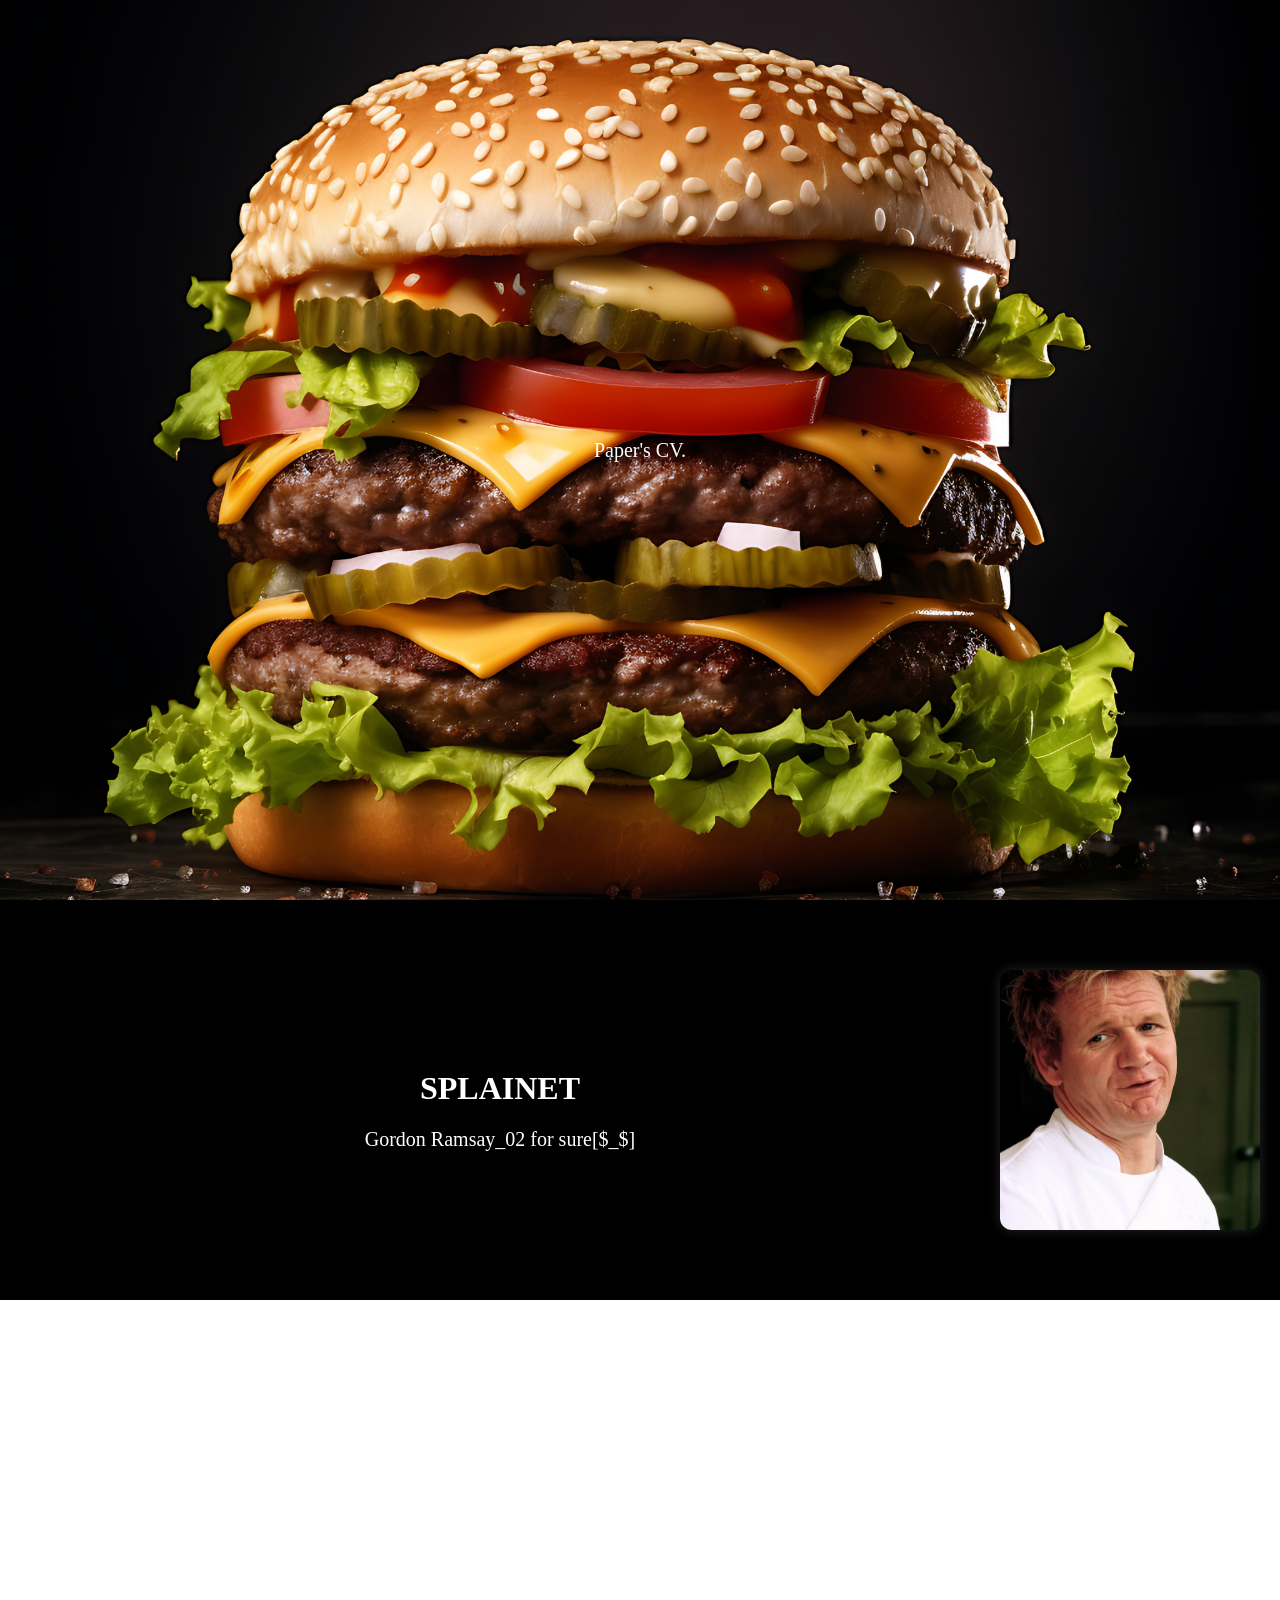
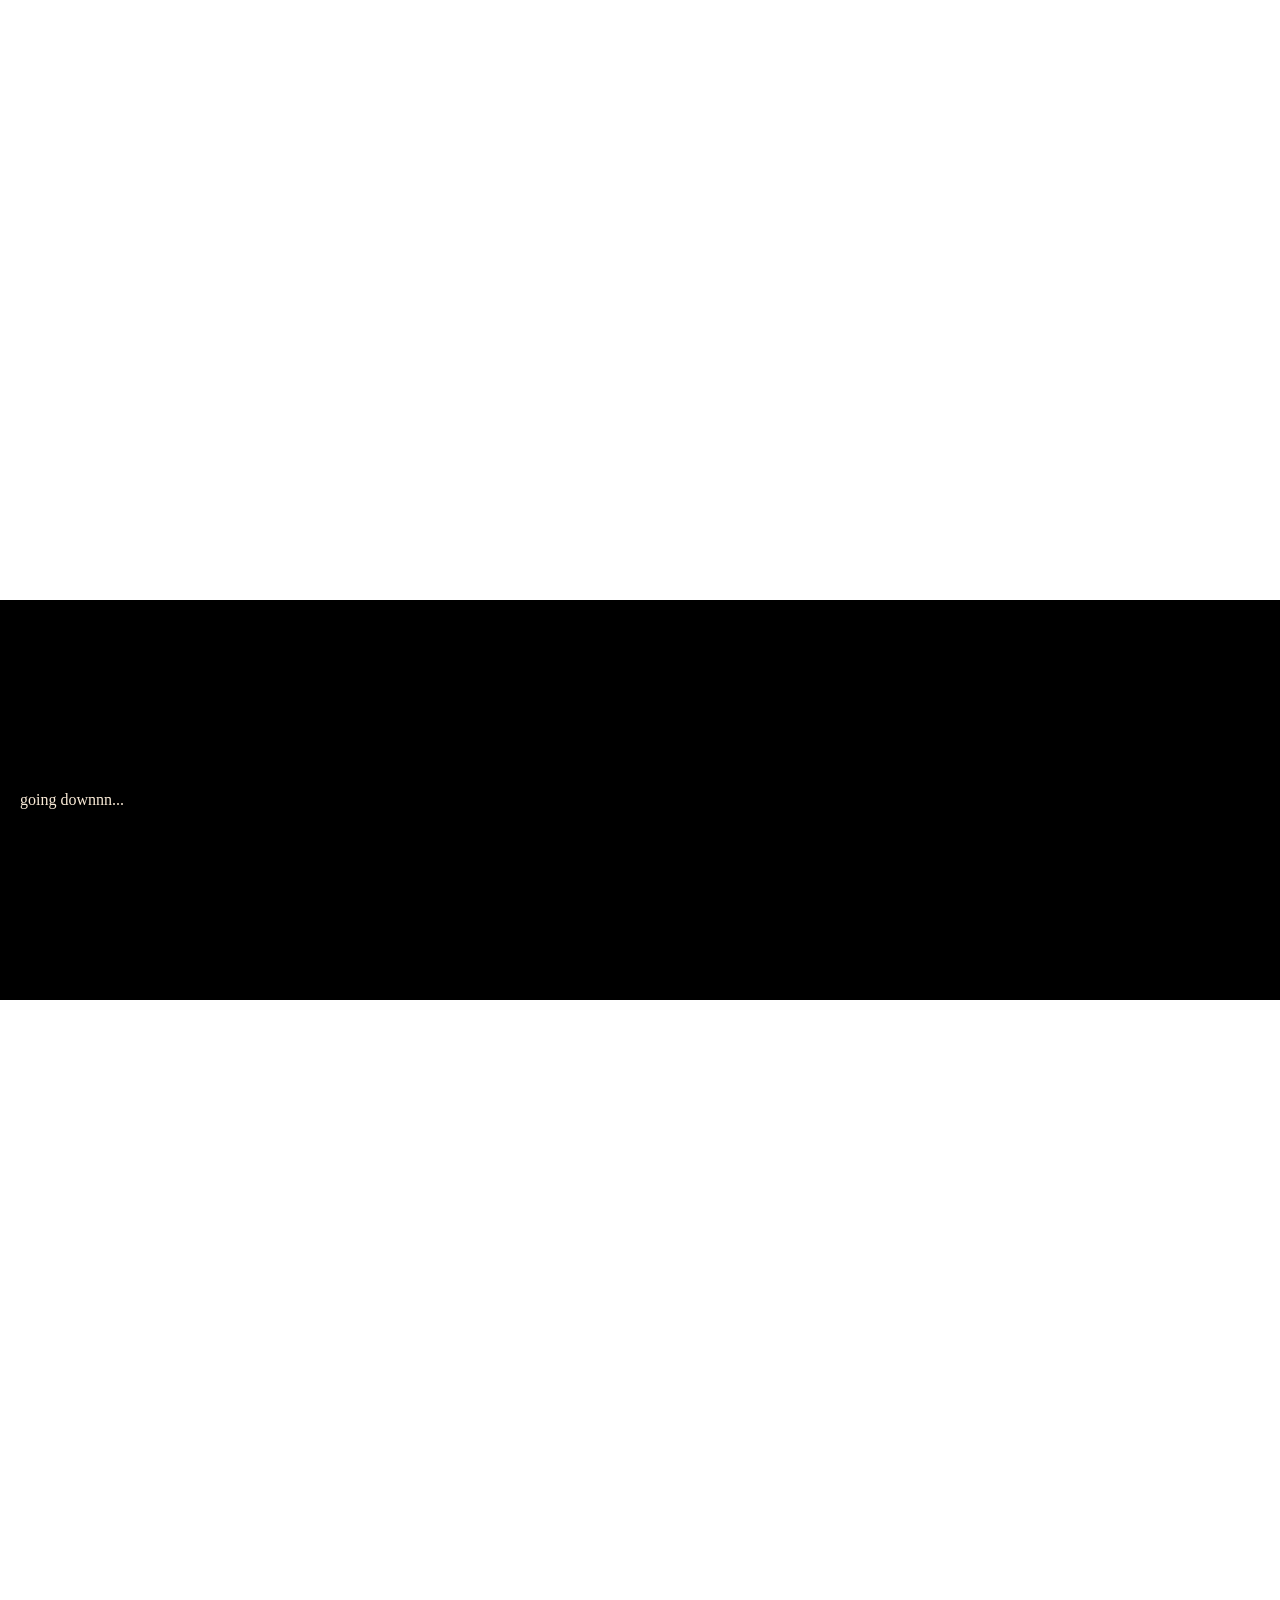
==== rush_paper/papercv.html @ 915e546f "rush notdone" ====
<!DOCTYPE html>
<head>

    <title>Paper's CV.</title>

    <link rel = "stylesheet" href = "papercv.css">

</head>

    <body>

        <div class = "burger">

            <p>Paper's CV.</p>
        </div>

        <div class="slided">
            <div class="text-block">
                <h1>SPLAINET</h1>
                <p>Gordon Ramsay_02 for sure[$_$]</p>
            </div>
            <div class="gordon"></div>
        </div>

        <div class ="hotdog">
            <p>SKILLS</p>
        </div>

        <div class="slided">
                going downnn...
                
        </div>

        <div class ="burger">
            <p>contact.</p>
        </div>

        <script src="papercv.js"></script>
    </body>
---- rush_paper/papercv.css ----
html, body {
    height: 100%;
    margin: 0;
}

.burger {
    display: flex;
    justify-content: center;
    align-items: center;
    background-image: url("burger.jpg");
    height: 100%;
    background-attachment: fixed;
    background-position: center;
    background-repeat: no-repeat;
    background-size: cover;
}

.hotdog {
    display: flex;
    justify-content: center;
    align-items: center;
    background-image: url("hotdog.jpg");
    height: 100%;
    background-attachment: fixed;
    background-position: center;
    background-repeat: no-repeat;
    background-size: cover;
}

h1 {
    width: 100%;
    height: auto;
    color: white;
    text-align: center;
}

p {
    width: 100%;
    height: auto;
    color: white;
    font-size: 20px;
    font-weight: lighter;
    text-align: center;
    margin: 0;
}

.slided {
    height: 400px;
    width: 100%;
    background-color: rgb(0, 0, 0);
    color: antiquewhite;
    font-size: 16px;
    display: flex;
    justify-content: space-between;
    align-items: center;
    gap: 20px;
    padding: 20px;
    box-sizing: border-box;
}

.text-block {
    flex: 1;
    color: white;
}

.gordon {
    width: 260px;
    height: 260px;
    border-radius: 12px;
    background-image: url("gordon.png");
    background-size: cover;
    background-position: center;
    background-repeat: no-repeat;
    box-shadow: 0 0 12px rgba(255, 255, 255, 0.15);
}
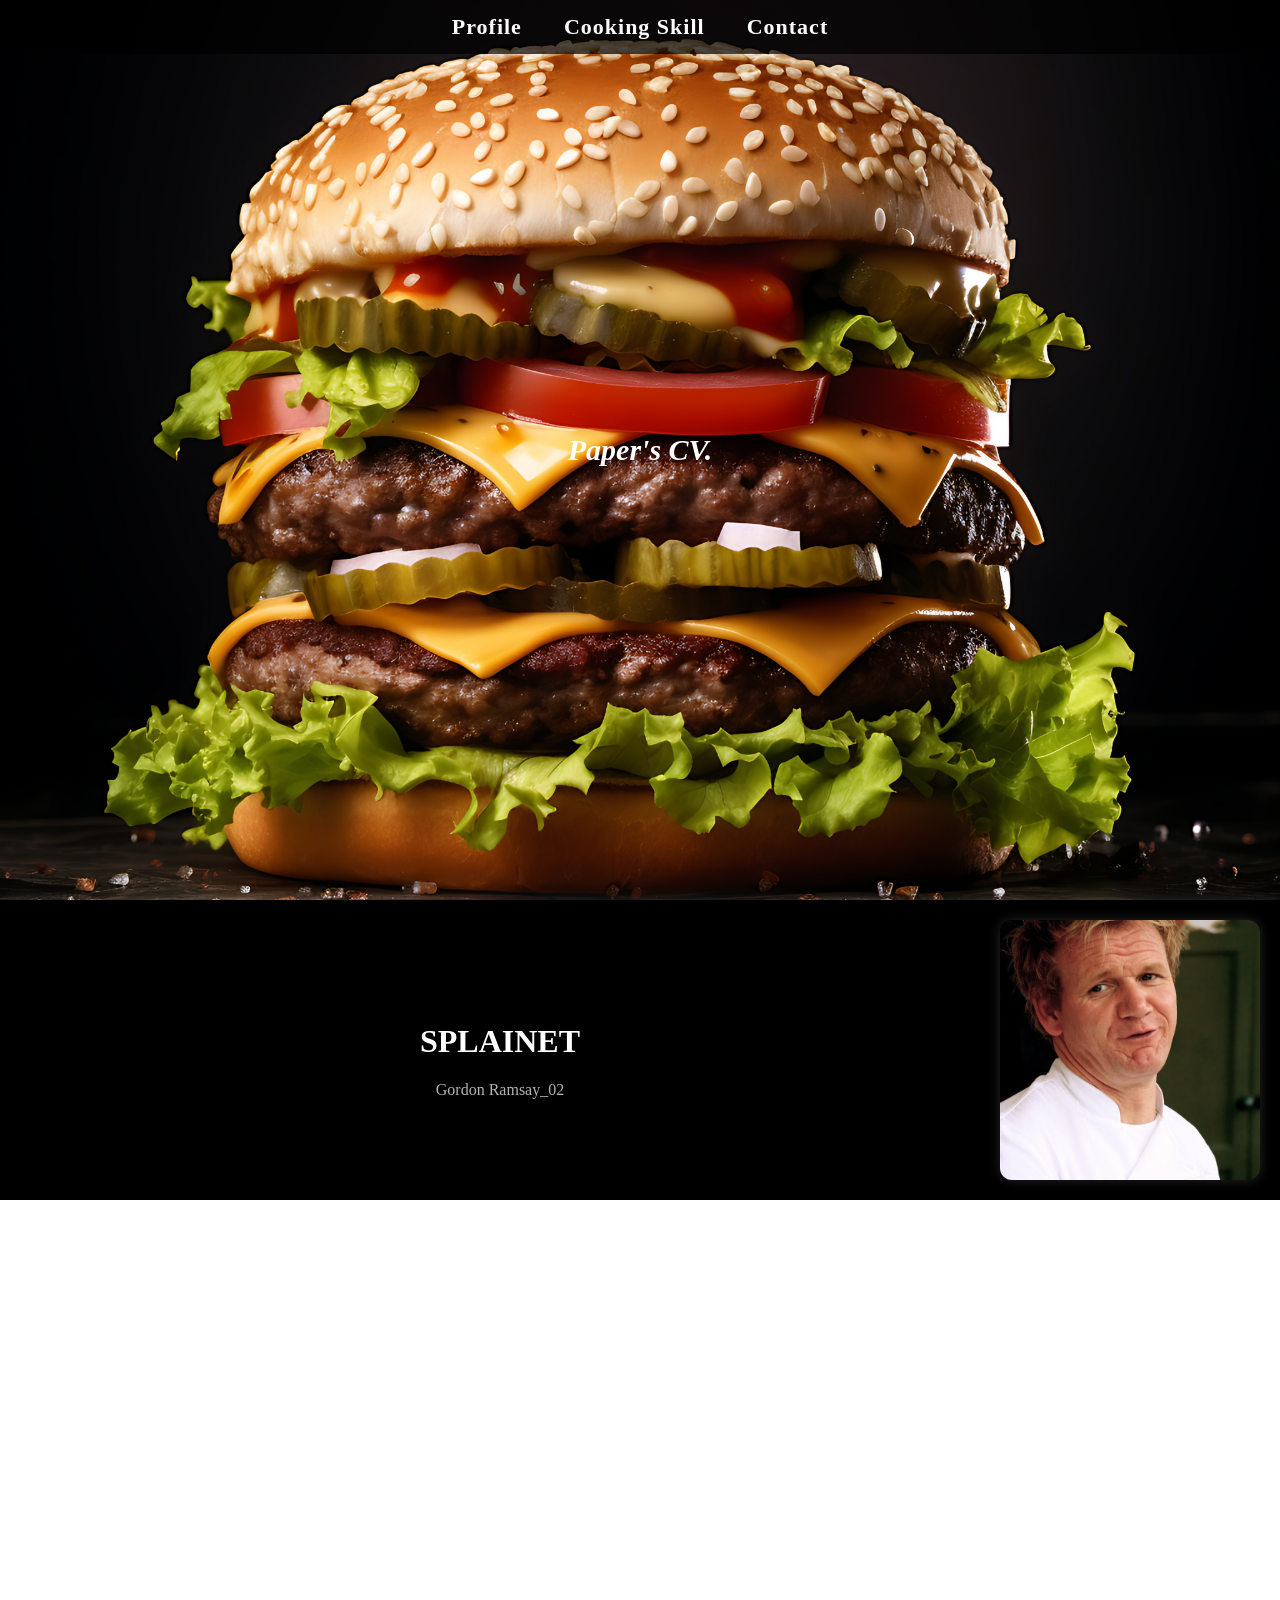
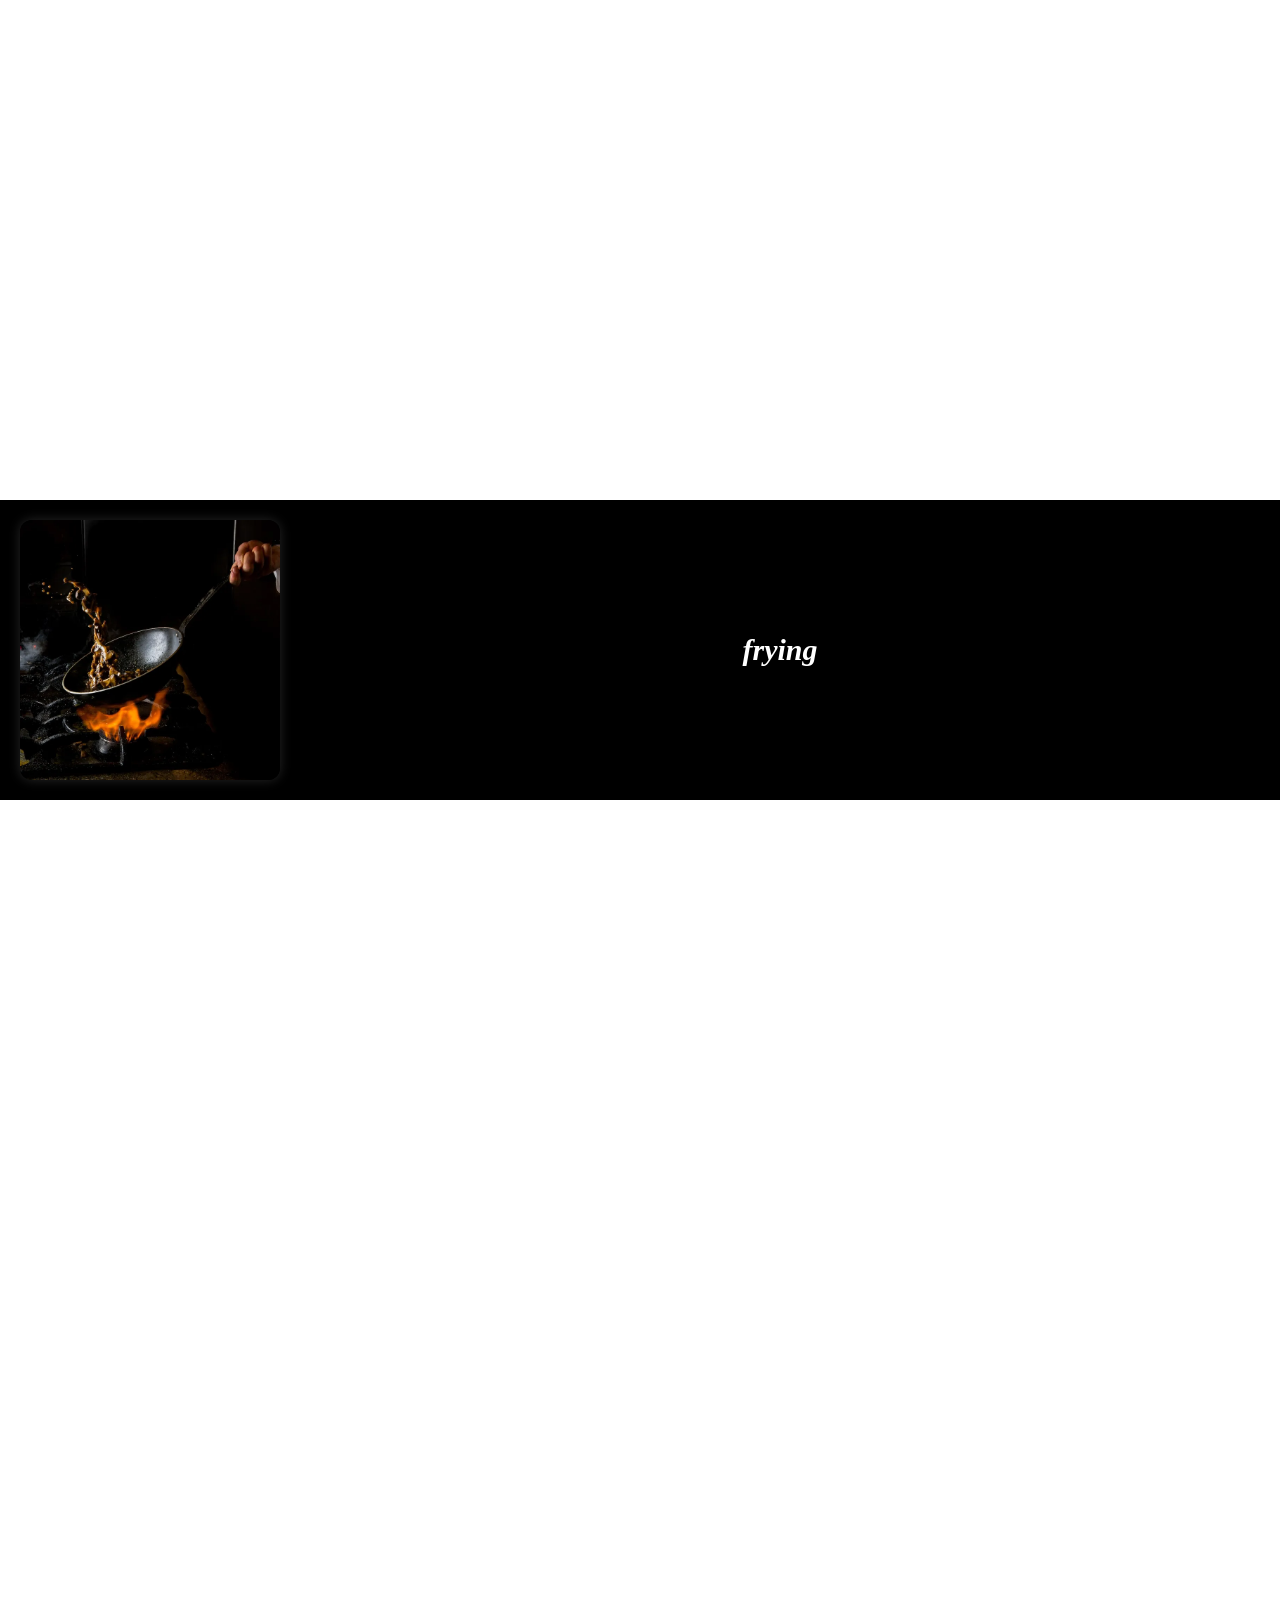
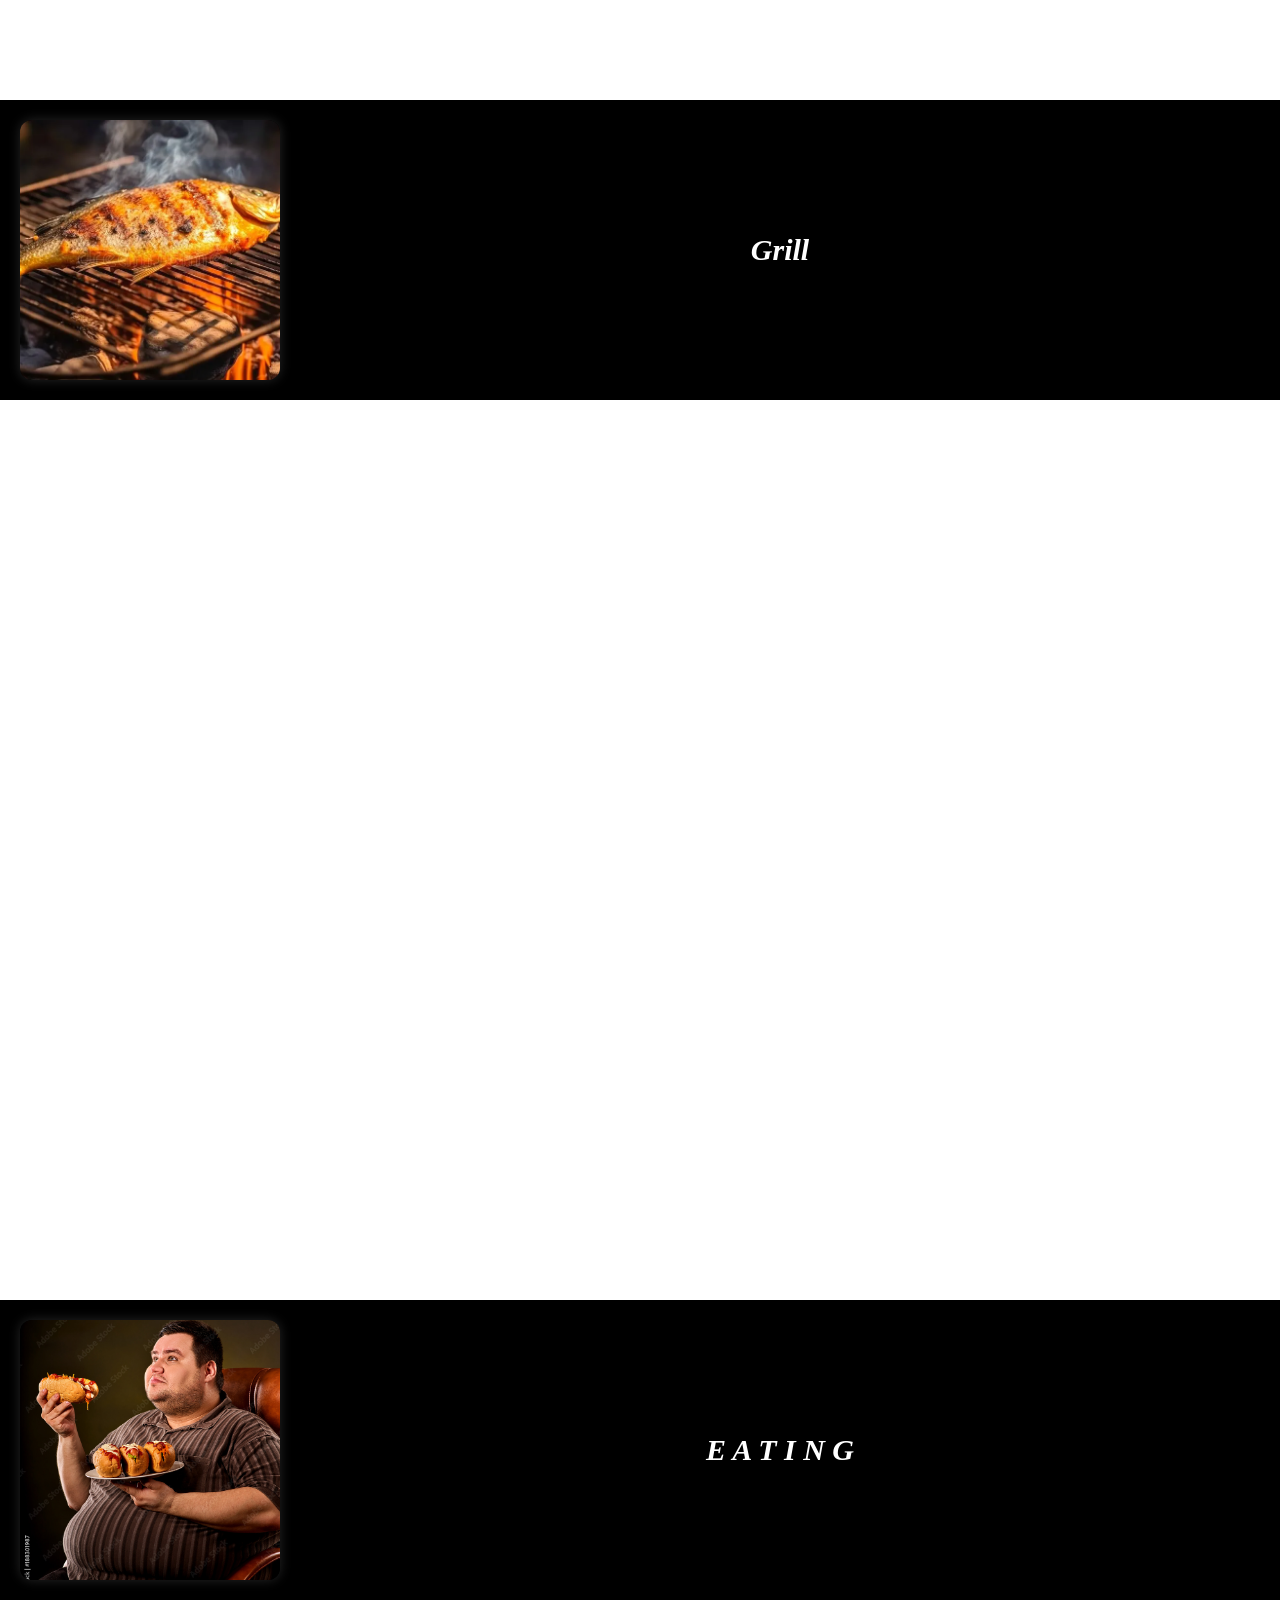
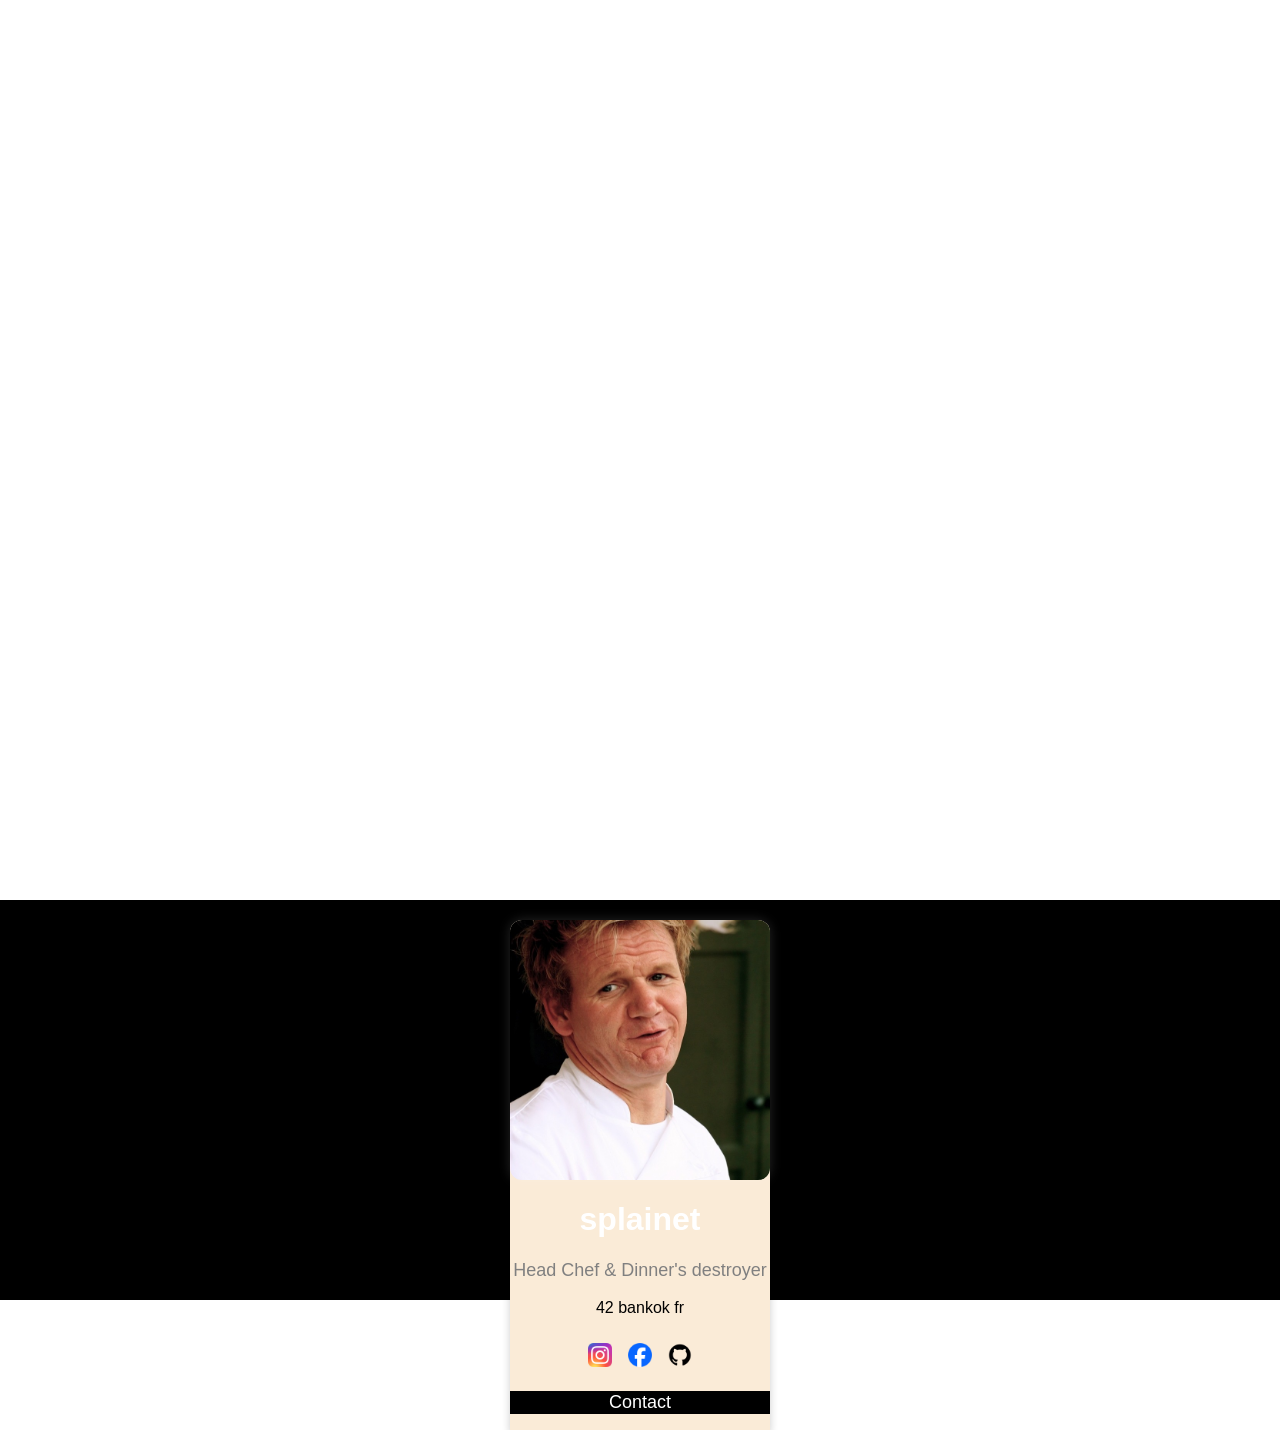
==== commit c45a3ba7: "papercv" ====
--- a/rush_paper/papercv.html
+++ b/rush_paper/papercv.html
@@ -9,30 +9,64 @@
 
     <body>
 
+        <nav class="navbar">
+            <a href="#section1">Profile</a>
+            <a href="#section2">Cooking Skill</a>
+            <a href="#section3">Contact</a>
+        </nav>
+
         <div class = "burger">
-
-            <p>Paper's CV.</p>
+            <p class="pictext">Paper's CV.</p>
         </div>
 
-        <div class="slided">
+        <div class="slided" id="section1" data-next="#section2" >
             <div class="text-block">
                 <h1>SPLAINET</h1>
-                <p>Gordon Ramsay_02 for sure[$_$]</p>
+                <p class ="tittle">Gordon Ramsay_02</p>
             </div>
             <div class="gordon"></div>
         </div>
 
         <div class ="hotdog">
-            <p>SKILLS</p>
+            <p class="pictext">SKILLS</p>
         </div>
 
-        <div class="slided">
-                going downnn...
-                
+        <div class="slided" id="section2" data-next="#section_grill">
+            <div class="fry"></div>
+            <p class="pictext">frying</p>
         </div>
 
-        <div class ="burger">
-            <p>contact.</p>
+        <div class="rice"></div>
+
+        <div class="slided" id="section_grill" data-next="#section_eat">
+            <div class="fish"></div>
+            <p class="pictext">Grill</p>
+        </div>
+
+        <div class="grill"></div>
+
+        <div class="slided" id="section_eat" data-next="#section3">
+            <div class="eat"></div>
+            <p class="pictext">E A T I N G</p>
+        </div>
+
+        <div class ="salad">
+            <p class="pictext">contact.</p>
+        </div>
+
+        <div class="slided" id="section3" data-next="#section1">
+            <div class="card">
+                <div class="gordon"></div>
+                <h1>splainet</h1>
+                <p class="title">Head Chef & Dinner's destroyer</p>
+                <p style="color:black;">42 bankok fr</p>
+                <div style="margin: 24px 0;">
+                    <a href="https://github.com/papazayalala/DPP-splainet" target="_blank"><i class="ig"></i></a> 
+                    <a href="https://github.com/papazayalala/DPP-splainet" target="_blank"><i class="facebook"></i></a>  
+                    <a href="https://github.com/papazayalala/DPP-splainet" target="_blank"><i class="github"></i></a>  
+                </div>
+                <p><button>Contact</button></p>
+            </div>
         </div>
 
         <script src="papercv.js"></script>
--- a/rush_paper/papercv.css
+++ b/rush_paper/papercv.css
@@ -1,13 +1,55 @@
 html, body {
     height: 100%;
     margin: 0;
-}
-
-.burger {
+    scroll-behavior: smooth;
+}
+
+.navbar {
+    position: fixed;
+    top: 0;
+    left: 0;
+    width: 100%;
+    display: flex;
+    justify-content: center;
+    gap: 30px;
+    background: rgba(0, 0, 0, 0.7);
+    padding: 14px 0;
+    z-index: 1000;
+}
+
+.navbar a {
+    color: white;
+    text-decoration: none;
+    font-weight: bold;
+    letter-spacing: 1px;
+}
+
+#section1 {
+    max-height: 400px;
+}
+
+#section2 {
+    max-height: 400px;
+}
+
+#section3 {
+    max-height: 400px;
+}
+#section_grill {
+    max-height: 400px;
+}
+#section_eat {
+    max-height: 400px;
+}
+
+.burger ,
+.hotdog,
+.rice,
+.grill,
+.salad {
     display: flex;
     justify-content: center;
     align-items: center;
-    background-image: url("burger.jpg");
     height: 100%;
     background-attachment: fixed;
     background-position: center;
@@ -15,52 +57,80 @@
     background-size: cover;
 }
 
+.burger {
+    background-image: url("burger.jpg");
+}
+
 .hotdog {
-    display: flex;
-    justify-content: center;
+    background-image: url("hotdog.jpg");
+}
+
+.rice {
+    background-image: url("rice.jpg");
+}
+.grill {
+    background-image: url("grill.png");
+}   
+.salad {
+    background-image: url("salad.png");
+}
+
+h1 {
+    width: 100%;
+    height: auto;
+    color: white;
+    text-align: center;
+}
+
+.tittle {
+    width: 100%;
+    height: auto;
+    color: rgba(211, 211, 211, 0.843);
+    font-weight: lighter;
+    text-align: center;
+    margin: 0;
+}
+
+
+.pictext{
+    color: rgb(255, 255, 255);
+    font-size: 30px;
+    font-style: italic;
+    font-weight: 900;
+    text-align: center;
     align-items: center;
-    background-image: url("hotdog.jpg");
-    height: 100%;
-    background-attachment: fixed;
-    background-position: center;
-    background-repeat: no-repeat;
-    background-size: cover;
-}
-
-h1 {
-    width: 100%;
-    height: auto;
-    color: white;
-    text-align: center;
-}
-
-p {
-    width: 100%;
-    height: auto;
-    color: white;
-    font-size: 20px;
-    font-weight: lighter;
-    text-align: center;
-    margin: 0;
 }
 
 .slided {
-    height: 400px;
-    width: 100%;
+    box-shadow: 0 0 12px rgba(255, 255, 255, 0.15);
     background-color: rgb(0, 0, 0);
     color: antiquewhite;
     font-size: 16px;
     display: flex;
-    justify-content: space-between;
+    justify-content: flex-start;
     align-items: center;
     gap: 20px;
     padding: 20px;
     box-sizing: border-box;
+    cursor: pointer;
+    transition: transform 0.2s ease, opacity 0.2s ease;
+}
+
+.slided:hover {
+    opacity: 0.9;
+    transform: translateY(-1px);
 }
 
 .text-block {
     flex: 1;
     color: white;
+    text-align: center;
+}
+
+.slided p.pictext {
+    margin: 0;
+    text-align: center;
+    flex: 1;
 }
 
 .gordon {
@@ -72,4 +142,100 @@
     background-position: center;
     background-repeat: no-repeat;
     box-shadow: 0 0 12px rgba(255, 255, 255, 0.15);
+}
+
+.fry {
+    width: 260px;
+    height: 260px;
+    border-radius: 12px;
+    background-image: url("frying.png");
+    background-size: cover;
+    background-position: center;
+    background-repeat: no-repeat;
+    box-shadow: 0 0 12px rgba(255, 255, 255, 0.15);
+}
+
+.fish {
+    width: 260px;
+    height: 260px;
+    border-radius: 12px;
+    background-image: url("fish.png");
+    background-size: cover;
+    background-position: center;
+    background-repeat: no-repeat;
+    box-shadow: 0 0 12px rgba(255, 255, 255, 0.15);
+}
+.eat {
+    width: 260px;
+    height: 260px;
+    border-radius: 12px;
+    background-image: url("eating.png");
+    background-size: cover;
+    background-position: center;
+    background-repeat: no-repeat;
+    box-shadow: 0 0 12px rgba(255, 255, 255, 0.15);
+}
+.card { 
+    border-top-left-radius: 12px;
+    border-top-right-radius: 12px;
+    background-color: antiquewhite;
+    box-shadow: 0 4px 8px 0 rgba(0, 0, 0, 0.2);
+    max-width: 300px;
+    height: auto;
+    margin: auto;
+    text-align: center;
+    font-family: arial;
+}
+
+.title {
+    color: grey;
+    font-size: 18px;
+}
+
+button {
+    border: none;
+    outline: 0;
+    display: inline-block;
+    color: white;
+    background-color: #000;
+    text-align: center;
+    cursor: pointer;
+    width: 100%;
+    font-size: 18px;
+}
+
+a {
+    text-decoration: none;
+    font-size: 22px;
+    color: black;
+    display: inline-block;
+    margin: 0 6px;
+}
+
+button:hover, a:hover {
+    opacity: 0.7;
+}
+
+.ig,
+.facebook,
+.github {
+    display: inline-block;
+    width: 24px;
+    height: 24px;
+    background-size: contain;
+    background-repeat: no-repeat;
+    background-position: center;
+    vertical-align: middle;
+}
+
+.ig {
+    background-image: url("ig.png");
+}
+
+.facebook {
+    background-image: url("facebook.png");
+}
+
+.github {
+    background-image: url("github.png");
 }
